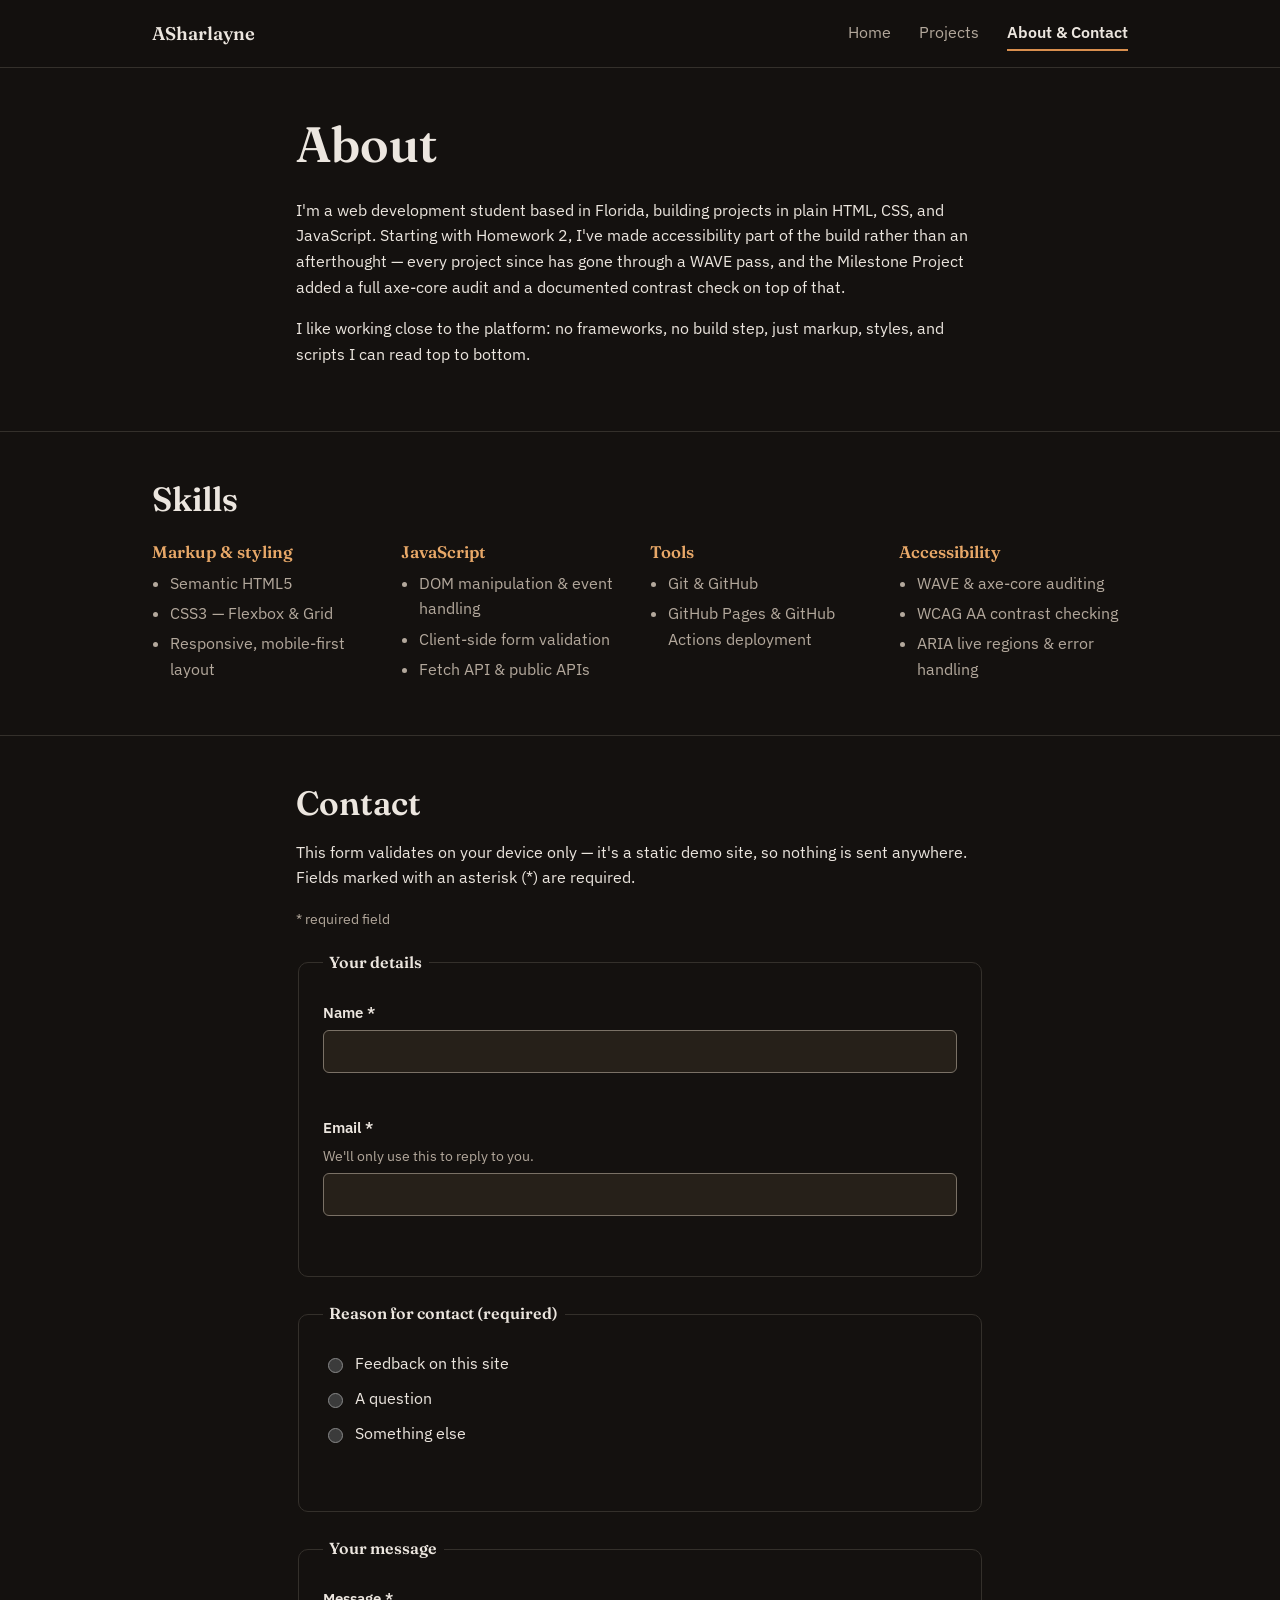
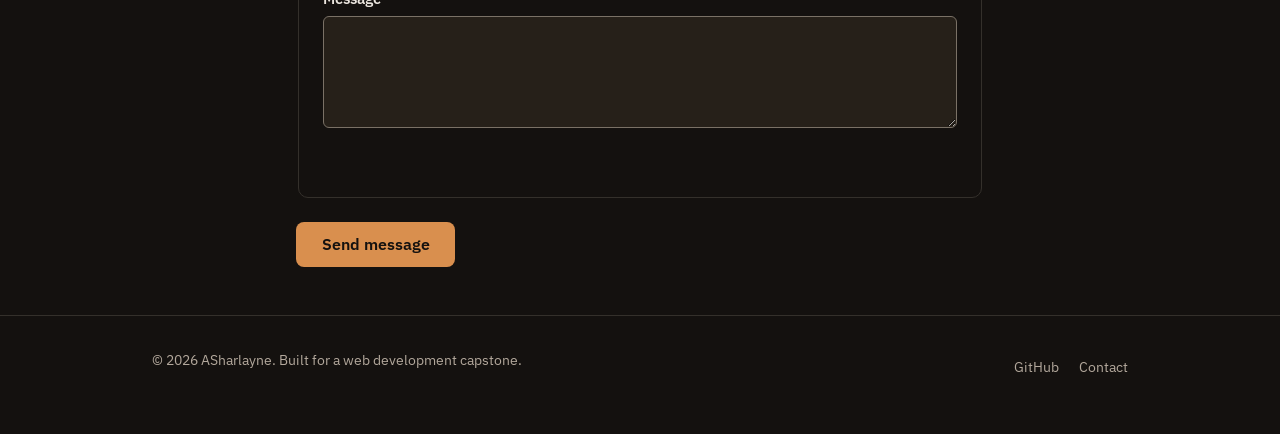
==== about.html @ ca2df66f "Build capstone portfolio site Co-authored-by: Copilot <223556219+Copilot@users.noreply.github.com>" ====
<!DOCTYPE html>
<html lang="en">
<head>
<meta charset="UTF-8">
<meta name="viewport" content="width=device-width, initial-scale=1.0">
<title>About &amp; Contact &mdash; ASharlayne</title>
<meta name="description" content="About ASharlayne, a web development student, and an accessible contact form with live validation.">
<link rel="preconnect" href="https://fonts.googleapis.com">
<link rel="preconnect" href="https://fonts.gstatic.com" crossorigin>
<link href="https://fonts.googleapis.com/css2?family=Fraunces:opsz,wght@9..144,500;9..144,600&family=IBM+Plex+Sans:wght@400;500;600&display=swap" rel="stylesheet">
<link rel="stylesheet" href="styles.css">
</head>
<body>
<a class="skip-link" href="#main">Skip to main content</a>

<header class="site-header">
  <nav class="header-nav" aria-label="Primary">
    <a class="header-brand" href="index.html">ASharlayne</a>
    <button class="nav-toggle" type="button" aria-expanded="false" aria-controls="primary-links">Menu</button>
    <div class="header-links" id="primary-links">
      <a href="index.html">Home</a>
      <a href="projects.html">Projects</a>
      <a href="about.html" aria-current="page">About &amp; Contact</a>
    </div>
  </nav>
</header>

<main id="main">
  <section class="about-section">
    <div class="container prose">
      <h1>About</h1>
      <p>I'm a web development student based in Florida, building projects in plain HTML, CSS, and JavaScript. Starting with Homework 2, I've made accessibility part of the build rather than an afterthought &mdash; every project since has gone through a WAVE pass, and the Milestone Project added a full axe-core audit and a documented contrast check on top of that.</p>
      <p>I like working close to the platform: no frameworks, no build step, just markup, styles, and scripts I can read top to bottom.</p>
    </div>
  </section>

  <section class="about-section">
    <div class="container">
      <h2>Skills</h2>
      <div class="skills-grid">
        <div class="skill-group">
          <h3>Markup &amp; styling</h3>
          <ul>
            <li>Semantic HTML5</li>
            <li>CSS3 &mdash; Flexbox &amp; Grid</li>
            <li>Responsive, mobile-first layout</li>
          </ul>
        </div>
        <div class="skill-group">
          <h3>JavaScript</h3>
          <ul>
            <li>DOM manipulation &amp; event handling</li>
            <li>Client-side form validation</li>
            <li>Fetch API &amp; public APIs</li>
          </ul>
        </div>
        <div class="skill-group">
          <h3>Tools</h3>
          <ul>
            <li>Git &amp; GitHub</li>
            <li>GitHub Pages &amp; GitHub Actions deployment</li>
          </ul>
        </div>
        <div class="skill-group">
          <h3>Accessibility</h3>
          <ul>
            <li>WAVE &amp; axe-core auditing</li>
            <li>WCAG AA contrast checking</li>
            <li>ARIA live regions &amp; error handling</li>
          </ul>
        </div>
      </div>
    </div>
  </section>

  <section class="about-section">
    <div class="container prose">
      <h2 id="contact">Contact</h2>
      <p>This form validates on your device only &mdash; it's a static demo site, so nothing is sent anywhere. Fields marked with an asterisk (*) are required.</p>

      <div class="success-message" id="success-message" role="status" aria-live="polite" tabindex="-1" hidden>
        Thanks &mdash; your message looks good and would be on its way if this form were connected to a server.
      </div>

      <div class="error-summary" id="error-summary" role="alert" tabindex="-1" hidden>
        <h3>Please fix the following before submitting:</h3>
        <ul id="error-list"></ul>
      </div>

      <form id="contact-form" novalidate>
        <p class="required-note">* required field</p>

        <fieldset class="contact-group">
          <legend>Your details</legend>

          <div class="form-field">
            <label for="cf-name">Name *</label>
            <input type="text" id="cf-name" name="name" autocomplete="name" aria-describedby="cf-name-error" required>
            <p class="field-error" id="cf-name-error" aria-live="polite"></p>
          </div>

          <div class="form-field">
            <label for="cf-email">Email *</label>
            <span class="hint" id="cf-email-hint">We'll only use this to reply to you.</span>
            <input type="email" id="cf-email" name="email" autocomplete="email" aria-describedby="cf-email-hint cf-email-error" required>
            <p class="field-error" id="cf-email-error" aria-live="polite"></p>
          </div>
        </fieldset>

        <fieldset class="contact-group" id="cf-reason-group">
          <legend>Reason for contact <span class="hint">(required)</span></legend>

          <div class="radio-option">
            <input type="radio" id="cf-reason-feedback" name="reason" value="feedback" required>
            <label for="cf-reason-feedback">Feedback on this site</label>
          </div>
          <div class="radio-option">
            <input type="radio" id="cf-reason-question" name="reason" value="question" required>
            <label for="cf-reason-question">A question</label>
          </div>
          <div class="radio-option">
            <input type="radio" id="cf-reason-other" name="reason" value="other" required>
            <label for="cf-reason-other">Something else</label>
          </div>
          <p class="field-error" id="cf-reason-error" aria-live="polite"></p>
        </fieldset>

        <fieldset class="contact-group">
          <legend>Your message</legend>
          <div class="form-field">
            <label for="cf-message">Message *</label>
            <textarea id="cf-message" name="message" aria-describedby="cf-message-error" required></textarea>
            <p class="field-error" id="cf-message-error" aria-live="polite"></p>
          </div>
        </fieldset>

        <button type="submit" class="submit-button">Send message</button>
      </form>
    </div>
  </section>
</main>

<footer class="site-footer">
  <div class="footer-inner">
    <p>&copy; 2026 ASharlayne. Built for a web development capstone.</p>
    <div class="footer-links">
      <a href="https://github.com/ASharlayne" target="_blank" rel="noopener noreferrer">GitHub</a>
      <a href="about.html#contact">Contact</a>
    </div>
  </div>
</footer>

<script src="main.js"></script>
</body>
</html>
---- styles.css ----
/* =========================================================
   Design tokens
   Palette contrast-checked (relative luminance) against
   WCAG AA: body text ~15:1, muted text ~7.4-8:1,
   accent on bg ~7.1:1, borders ~3.6-3.9:1.
   ========================================================= */
:root {
  --bg: #14110f;
  --surface: #1e1a17;
  --surface-raised: #262019;
  --border: #34302b;
  --border-control: #7a7166;
  --text: #ece6df;
  --muted: #b3a89c;
  --accent: #d98f4e;
  --accent-strong: #e8a868;
  --success: #7fae5b;
  --success-text: #c9e2ac;
  --error: #e2665a;
  --error-text: #ffcac1;

  --font-display: "Fraunces", "Iowan Old Style", Georgia, serif;
  --font-body: "IBM Plex Sans", "Segoe UI", system-ui, -apple-system, sans-serif;

  --max-content: 46rem;
  --max-wide: 64rem;
  --radius: 10px;
}

*, *::before, *::after { box-sizing: border-box; }

.sr-only {
  position: absolute;
  width: 1px;
  height: 1px;
  padding: 0;
  margin: -1px;
  overflow: hidden;
  clip: rect(0, 0, 0, 0);
  white-space: nowrap;
  border: 0;
}

html { color-scheme: dark; scroll-behavior: smooth; }

@media (prefers-reduced-motion: reduce) {
  html { scroll-behavior: auto; }
  *, *::before, *::after { animation-duration: 0.001ms !important; transition-duration: 0.001ms !important; }
}

body {
  margin: 0;
  background: var(--bg);
  color: var(--text);
  font-family: var(--font-body);
  font-size: 1rem;
  line-height: 1.6;
}

h1, h2, h3 { font-family: var(--font-display); font-weight: 600; line-height: 1.15; margin: 0 0 0.5em; }
h1 { font-size: clamp(2rem, 1.5rem + 2vw, 3.2rem); }
h2 { font-size: clamp(1.5rem, 1.3rem + 1vw, 2.1rem); }
h3 { font-size: 1.25rem; }
p { margin: 0 0 1em; }

a { color: var(--accent); text-decoration-thickness: 1.5px; text-underline-offset: 0.15em; }
a:hover { color: var(--accent-strong); }

/* Visible keyboard focus everywhere */
a:focus-visible,
button:focus-visible,
input:focus-visible,
textarea:focus-visible {
  outline: 3px solid var(--accent-strong);
  outline-offset: 2px;
  border-radius: 4px;
}

.skip-link {
  position: absolute;
  left: -999px;
  top: 0;
  background: var(--accent);
  color: var(--bg);
  padding: 0.75em 1.25em;
  z-index: 100;
  border-radius: 0 0 8px 0;
  font-weight: 600;
}
.skip-link:focus {
  left: 0;
}

.container {
  max-width: var(--max-wide);
  margin: 0 auto;
  padding: 0 1.5rem;
}
.prose { max-width: var(--max-content); }

/* =========================================================
   Header / nav
   ========================================================= */
.site-header {
  border-bottom: 1px solid var(--border);
  position: sticky;
  top: 0;
  background: rgba(20, 17, 15, 0.92);
  backdrop-filter: blur(6px);
  z-index: 10;
}

.header-nav {
  max-width: var(--max-wide);
  margin: 0 auto;
  padding: 1rem 1.5rem;
  display: flex;
  align-items: center;
  justify-content: space-between;
}

.header-brand {
  font-family: var(--font-display);
  font-weight: 600;
  font-size: 1.15rem;
  color: var(--text);
  text-decoration: none;
}
.header-brand:hover { color: var(--accent-strong); }

.nav-toggle {
  display: none;
  background: none;
  border: 1px solid var(--border-control);
  border-radius: 8px;
  color: var(--text);
  font-family: var(--font-body);
  font-size: 0.95rem;
  padding: 0.45em 0.9em;
  cursor: pointer;
}

.header-links {
  display: flex;
  gap: 1.75rem;
}

.header-links a {
  color: var(--muted);
  text-decoration: none;
  font-size: 0.98rem;
  padding: 0.25em 0;
  border-bottom: 2px solid transparent;
}
.header-links a:hover { color: var(--text); }
.header-links a[aria-current="page"] {
  color: var(--text);
  border-bottom-color: var(--accent);
  font-weight: 600;
}

@media (max-width: 720px) {
  .nav-toggle { display: inline-block; }
  .header-links {
    display: none;
    flex-direction: column;
    gap: 0;
    position: absolute;
    top: 100%;
    left: 0;
    right: 0;
    background: var(--surface);
    border-bottom: 1px solid var(--border);
    padding: 0.5rem 1.5rem 1rem;
  }
  .header-links.is-open { display: flex; }
  .header-links a { padding: 0.6em 0; border-bottom: 1px solid var(--border); }
  .header-links a[aria-current="page"] { border-bottom-color: var(--border); }
}

/* =========================================================
   Hero
   ========================================================= */
.hero {
  padding: 4rem 0 3rem;
  display: grid;
  grid-template-columns: minmax(0, 1.3fr) minmax(0, 0.9fr);
  gap: 3rem;
  align-items: center;
}

.hero h1 { margin-bottom: 0.6em; }
.hero .lede { font-size: 1.15rem; color: var(--muted); max-width: 34rem; }

.cta-row { display: flex; gap: 1rem; margin-top: 1.75rem; flex-wrap: wrap; }

.button {
  display: inline-block;
  background: var(--accent);
  color: var(--bg);
  font-weight: 600;
  padding: 0.75em 1.4em;
  border-radius: 8px;
  text-decoration: none;
}
.button:hover { background: var(--accent-strong); color: var(--bg); }

.button-secondary {
  display: inline-block;
  background: transparent;
  color: var(--text);
  border: 1px solid var(--border-control);
  padding: 0.7em 1.35em;
  border-radius: 8px;
  text-decoration: none;
}
.button-secondary:hover { border-color: var(--accent-strong); color: var(--accent-strong); }

.stat-panel {
  border: 1px solid var(--border);
  border-radius: var(--radius);
  background: var(--surface);
  padding: 1.75rem;
  display: flex;
  flex-direction: column;
  gap: 1.4rem;
}
.stat-panel .stat + .stat { border-top: 1px solid var(--border); padding-top: 1.4rem; }
.stat .stat-number { font-family: var(--font-display); font-size: 1.9rem; color: var(--accent-strong); display: block; line-height: 1; }
.stat .stat-label { color: var(--muted); font-size: 0.92rem; }

@media (max-width: 860px) {
  .hero { grid-template-columns: 1fr; padding-top: 2.5rem; }
}

/* =========================================================
   Featured project cards (home)
   ========================================================= */
.featured-projects { padding: 1rem 0 4rem; }
.featured-projects > .container > h2 { margin-bottom: 1.5rem; }

.featured-grid {
  display: grid;
  grid-template-columns: repeat(auto-fit, minmax(15rem, 1fr));
  gap: 1.5rem;
}

.project-card {
  border: 1px solid var(--border);
  border-left: 3px solid var(--accent);
  border-radius: var(--radius);
  background: var(--surface);
  padding: 1.5rem;
}
.project-card h3 { margin-bottom: 0.4em; }
.project-card p { color: var(--muted); font-size: 0.97rem; }

.tech-tags { display: flex; flex-wrap: wrap; gap: 0.5rem; margin: 0.75rem 0 1rem; }
.tag {
  font-size: 0.8rem;
  background: rgba(217, 143, 78, 0.16);
  color: var(--text);
  border: 1px solid rgba(217, 143, 78, 0.4);
  padding: 0.2em 0.65em;
  border-radius: 999px;
}

.view-link { color: var(--accent); font-weight: 600; text-decoration: none; font-size: 0.95rem; }
.view-link:hover { color: var(--accent-strong); }

/* =========================================================
   Projects timeline (projects.html)
   ========================================================= */
.timeline-intro { padding: 3rem 0 1rem; }

.timeline { list-style: none; margin: 0; padding: 0 0 4rem; position: relative; }
.timeline::before {
  content: "";
  position: absolute;
  left: 1.15rem;
  top: 0.5rem;
  bottom: 0.5rem;
  width: 2px;
  background: var(--border);
}

.timeline-item { position: relative; padding: 0 0 2.5rem 3.25rem; }
.timeline-item:last-child { padding-bottom: 0; }

.timeline-marker {
  position: absolute;
  left: 0.3rem;
  top: 0.15rem;
  width: 1.7rem;
  height: 1.7rem;
  border-radius: 50%;
  background: var(--surface);
  border: 2px solid var(--accent);
  color: var(--accent-strong);
  font-family: var(--font-display);
  font-weight: 600;
  font-size: 0.85rem;
  display: flex;
  align-items: center;
  justify-content: center;
}

.timeline-card {
  border: 1px solid var(--border);
  border-radius: var(--radius);
  background: var(--surface);
  padding: 1.5rem 1.75rem;
}

.timeline-skill {
  display: inline-block;
  color: var(--accent-strong);
  font-size: 0.85rem;
  font-weight: 600;
  letter-spacing: 0.01em;
  margin-bottom: 0.5rem;
}

.timeline-card p { color: var(--muted); }

.timeline-links { display: flex; gap: 1.25rem; flex-wrap: wrap; margin-top: 1rem; }

.timeline-closing {
  border: 1px dashed var(--border-control);
  border-radius: var(--radius);
  padding: 1.5rem 1.75rem;
  color: var(--muted);
  margin-top: 0.5rem;
}

/* =========================================================
   About page
   ========================================================= */
.about-section { padding: 3rem 0; }
.about-section + .about-section { border-top: 1px solid var(--border); }

.skills-grid {
  display: grid;
  grid-template-columns: repeat(auto-fit, minmax(13rem, 1fr));
  gap: 1.25rem;
  margin-top: 1.5rem;
}
.skill-group h3 { font-size: 1.05rem; color: var(--accent-strong); margin-bottom: 0.5em; }
.skill-group ul { margin: 0; padding-left: 1.1rem; color: var(--muted); }
.skill-group li { margin-bottom: 0.3em; }

/* =========================================================
   Contact form
   ========================================================= */
.contact-group {
  border: 1px solid var(--border);
  border-radius: var(--radius);
  padding: 1.5rem;
  margin-bottom: 1.5rem;
}
.contact-group legend {
  font-family: var(--font-display);
  font-weight: 600;
  padding: 0 0.4em;
  color: var(--text);
}

.form-field { margin-bottom: 1.25rem; }
.form-field:last-child { margin-bottom: 0; }

.form-field label { display: block; margin-bottom: 0.4em; font-weight: 600; font-size: 0.95rem; }
.form-field .hint { display: block; color: var(--muted); font-size: 0.85rem; margin-bottom: 0.4em; }

.form-field input[type="text"],
.form-field input[type="email"],
.form-field textarea {
  width: 100%;
  background: var(--surface-raised);
  border: 1px solid var(--border-control);
  color: var(--text);
  border-radius: 6px;
  padding: 0.65em 0.8em;
  font-family: var(--font-body);
  font-size: 1rem;
}
.form-field textarea { resize: vertical; min-height: 7rem; }

.form-field input[aria-invalid="true"],
.form-field textarea[aria-invalid="true"] {
  border-color: var(--error);
}

.radio-option { display: flex; align-items: center; gap: 0.6em; margin-bottom: 0.6em; }
.radio-option:last-child { margin-bottom: 0; }
.radio-option input { accent-color: var(--accent); width: 1.1em; height: 1.1em; }

.field-error {
  color: var(--error-text);
  font-size: 0.88rem;
  margin-top: 0.4em;
  min-height: 1.2em;
}

.required-note { color: var(--muted); font-size: 0.9rem; margin-bottom: 1.25rem; }

.error-summary {
  background: rgba(226, 102, 90, 0.12);
  border: 1px solid var(--error);
  border-radius: var(--radius);
  padding: 1.1rem 1.4rem;
  margin-bottom: 1.5rem;
}
.error-summary h3 { color: var(--error-text); font-size: 1.05rem; margin-bottom: 0.5em; }
.error-summary ul { margin: 0; padding-left: 1.2rem; }
.error-summary a { color: var(--error-text); }
.error-summary[hidden] { display: none; }

.success-message {
  background: rgba(127, 174, 91, 0.14);
  border: 1px solid var(--success);
  color: var(--success-text);
  border-radius: var(--radius);
  padding: 1rem 1.4rem;
  margin-bottom: 1.5rem;
}
.success-message[hidden] { display: none; }

.submit-button {
  background: var(--accent);
  color: var(--bg);
  font-weight: 600;
  border: none;
  border-radius: 8px;
  padding: 0.8em 1.6em;
  font-size: 1rem;
  cursor: pointer;
  font-family: var(--font-body);
}
.submit-button:hover { background: var(--accent-strong); }

/* =========================================================
   Footer
   ========================================================= */
.site-footer {
  border-top: 1px solid var(--border);
  padding: 2rem 0 3rem;
  color: var(--muted);
  font-size: 0.9rem;
}
.footer-inner {
  max-width: var(--max-wide);
  margin: 0 auto;
  padding: 0 1.5rem;
  display: flex;
  flex-wrap: wrap;
  gap: 1rem;
  justify-content: space-between;
  align-items: center;
}
.footer-links { display: flex; gap: 1.25rem; }
.footer-links a { color: var(--muted); text-decoration: none; }
.footer-links a:hover { color: var(--accent-strong); }
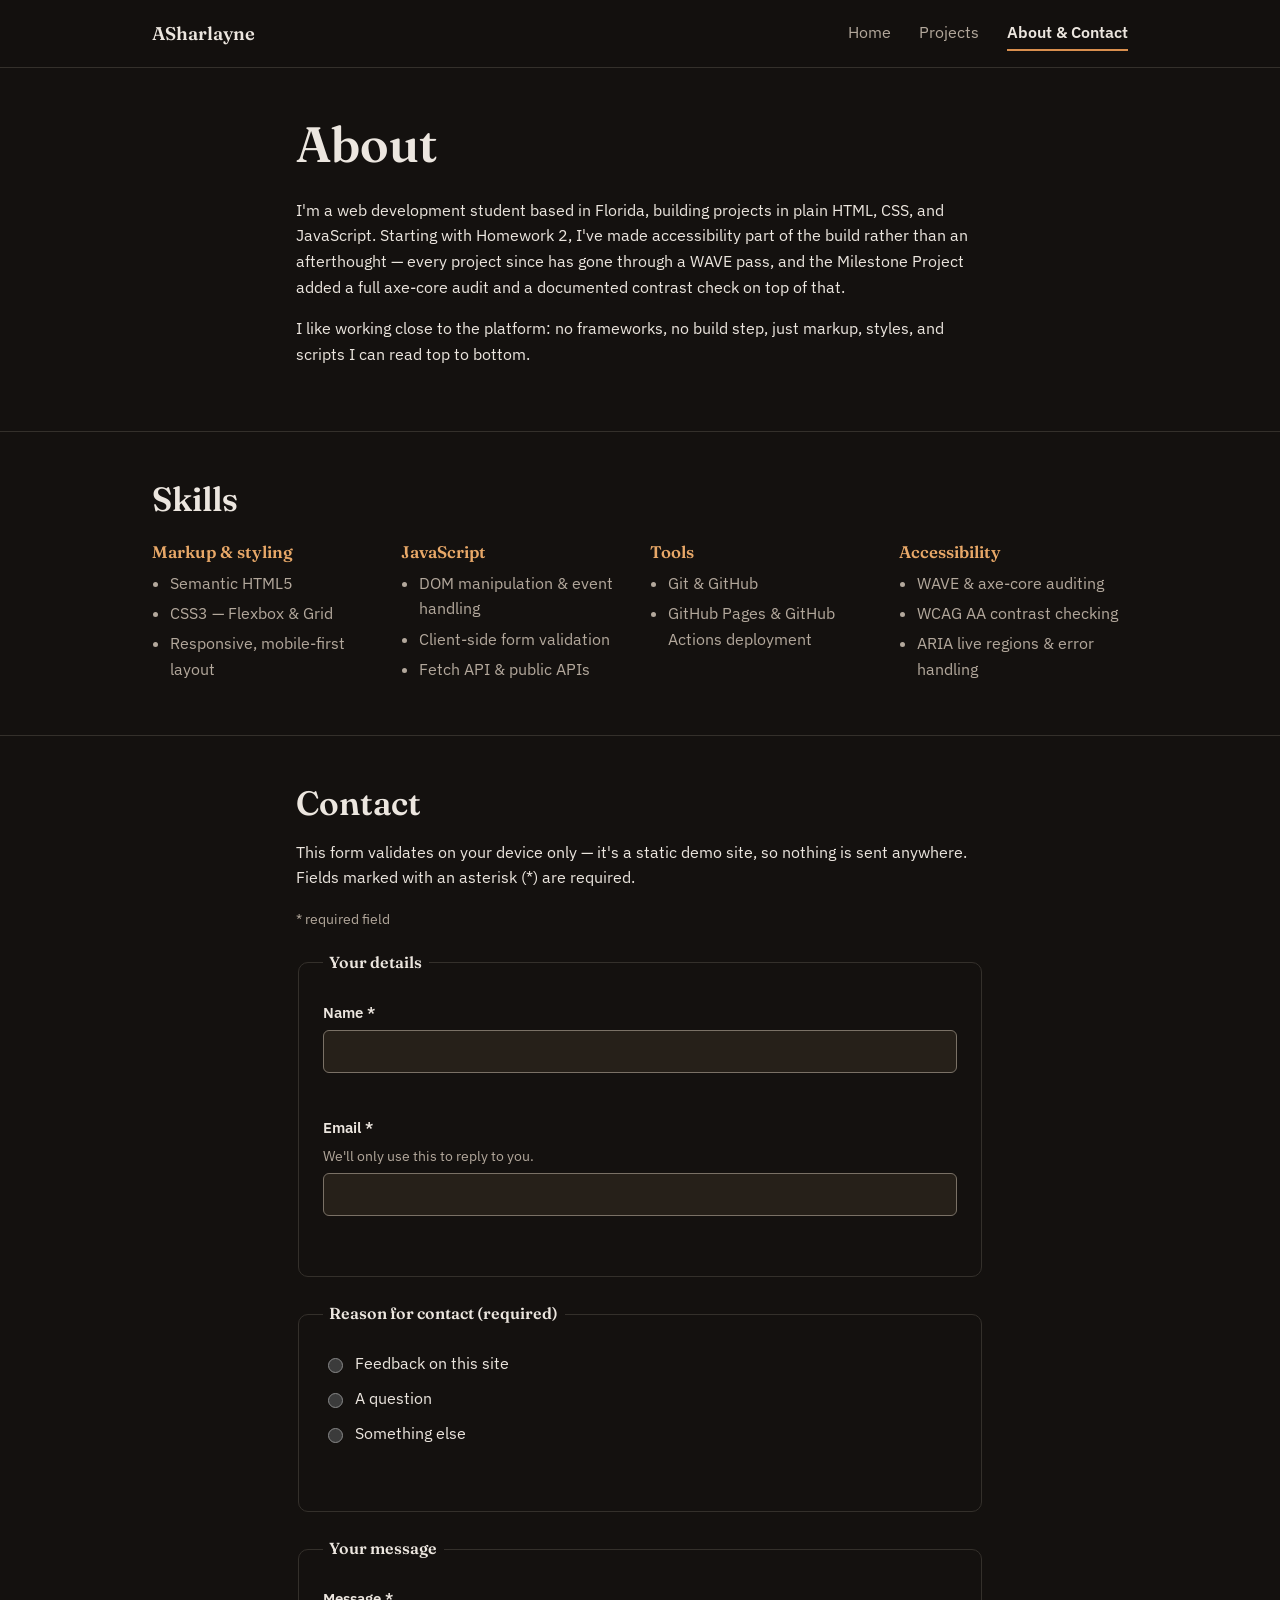
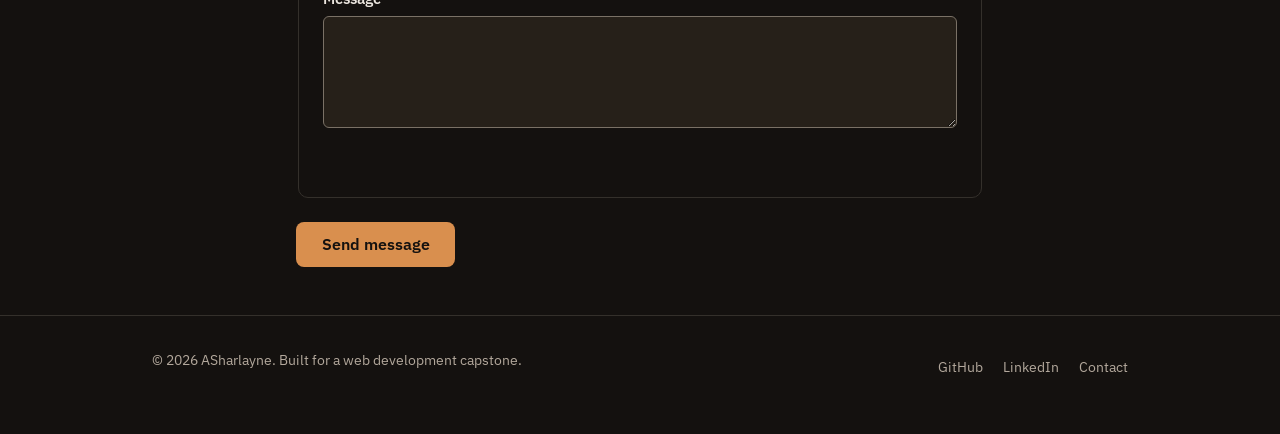
==== commit 585bb0e5: "Add LinkedIn profile links Co-authored-by: Copilot <223556219+Copilot@users.noreply.github.com>" ====
--- a/about.html
+++ b/about.html
@@ -145,6 +145,7 @@
     <p>&copy; 2026 ASharlayne. Built for a web development capstone.</p>
     <div class="footer-links">
       <a href="https://github.com/ASharlayne" target="_blank" rel="noopener noreferrer">GitHub</a>
+      <a href="https://www.linkedin.com/in/a-sharlayne-6aa98925b" target="_blank" rel="noopener noreferrer">LinkedIn</a>
       <a href="about.html#contact">Contact</a>
     </div>
   </div>
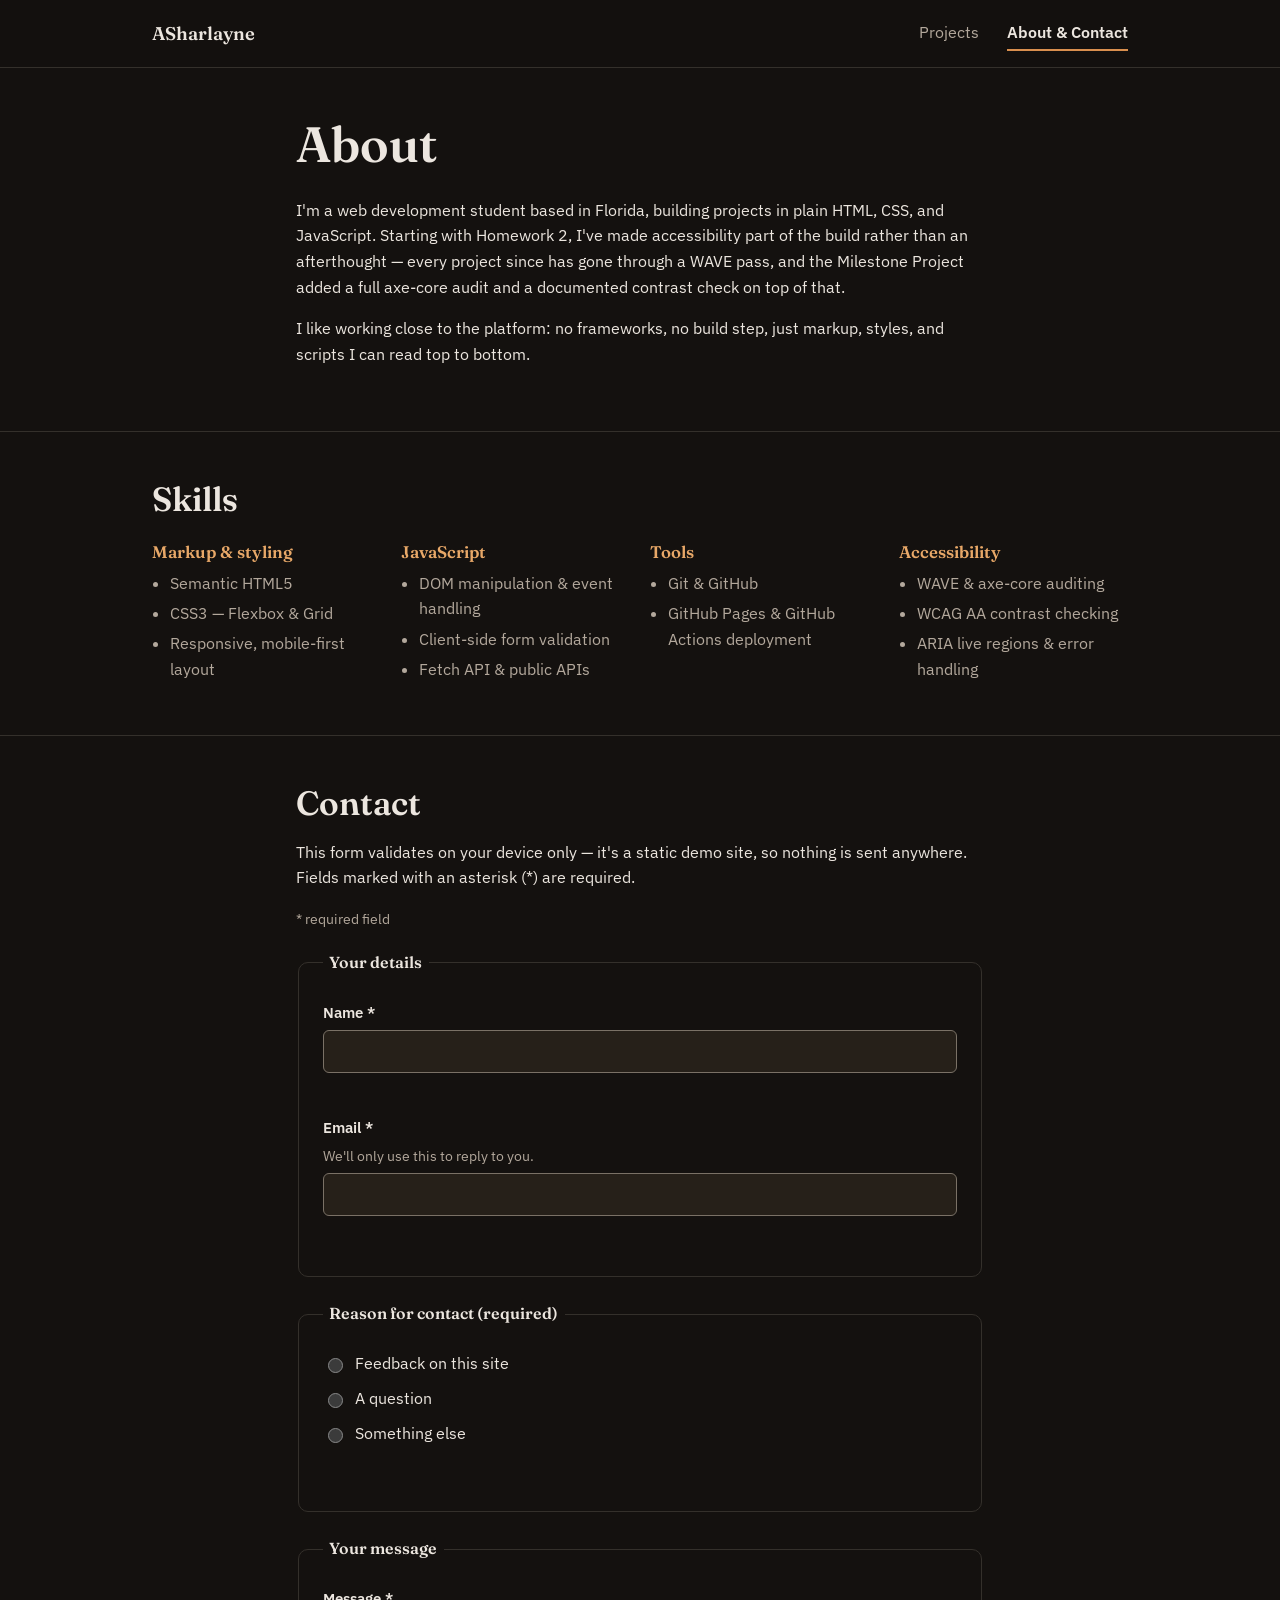
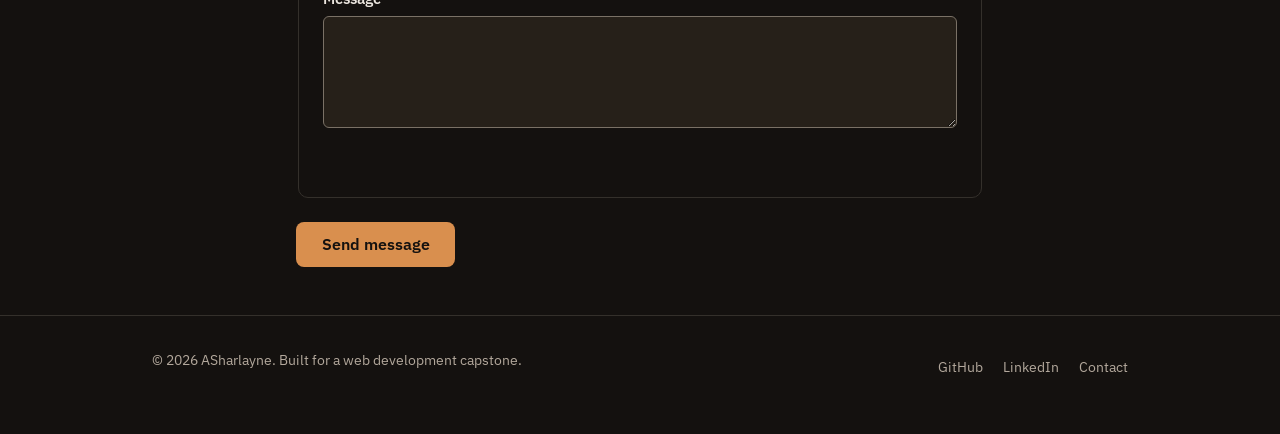
==== commit d968594a: "Remove redundant home navigation links Co-authored-by: Copilot <223556219+Copilot@users.noreply.gith" ====
--- a/about.html
+++ b/about.html
@@ -18,7 +18,6 @@
     <a class="header-brand" href="index.html">ASharlayne</a>
     <button class="nav-toggle" type="button" aria-expanded="false" aria-controls="primary-links">Menu</button>
     <div class="header-links" id="primary-links">
-      <a href="index.html">Home</a>
       <a href="projects.html">Projects</a>
       <a href="about.html" aria-current="page">About &amp; Contact</a>
     </div>
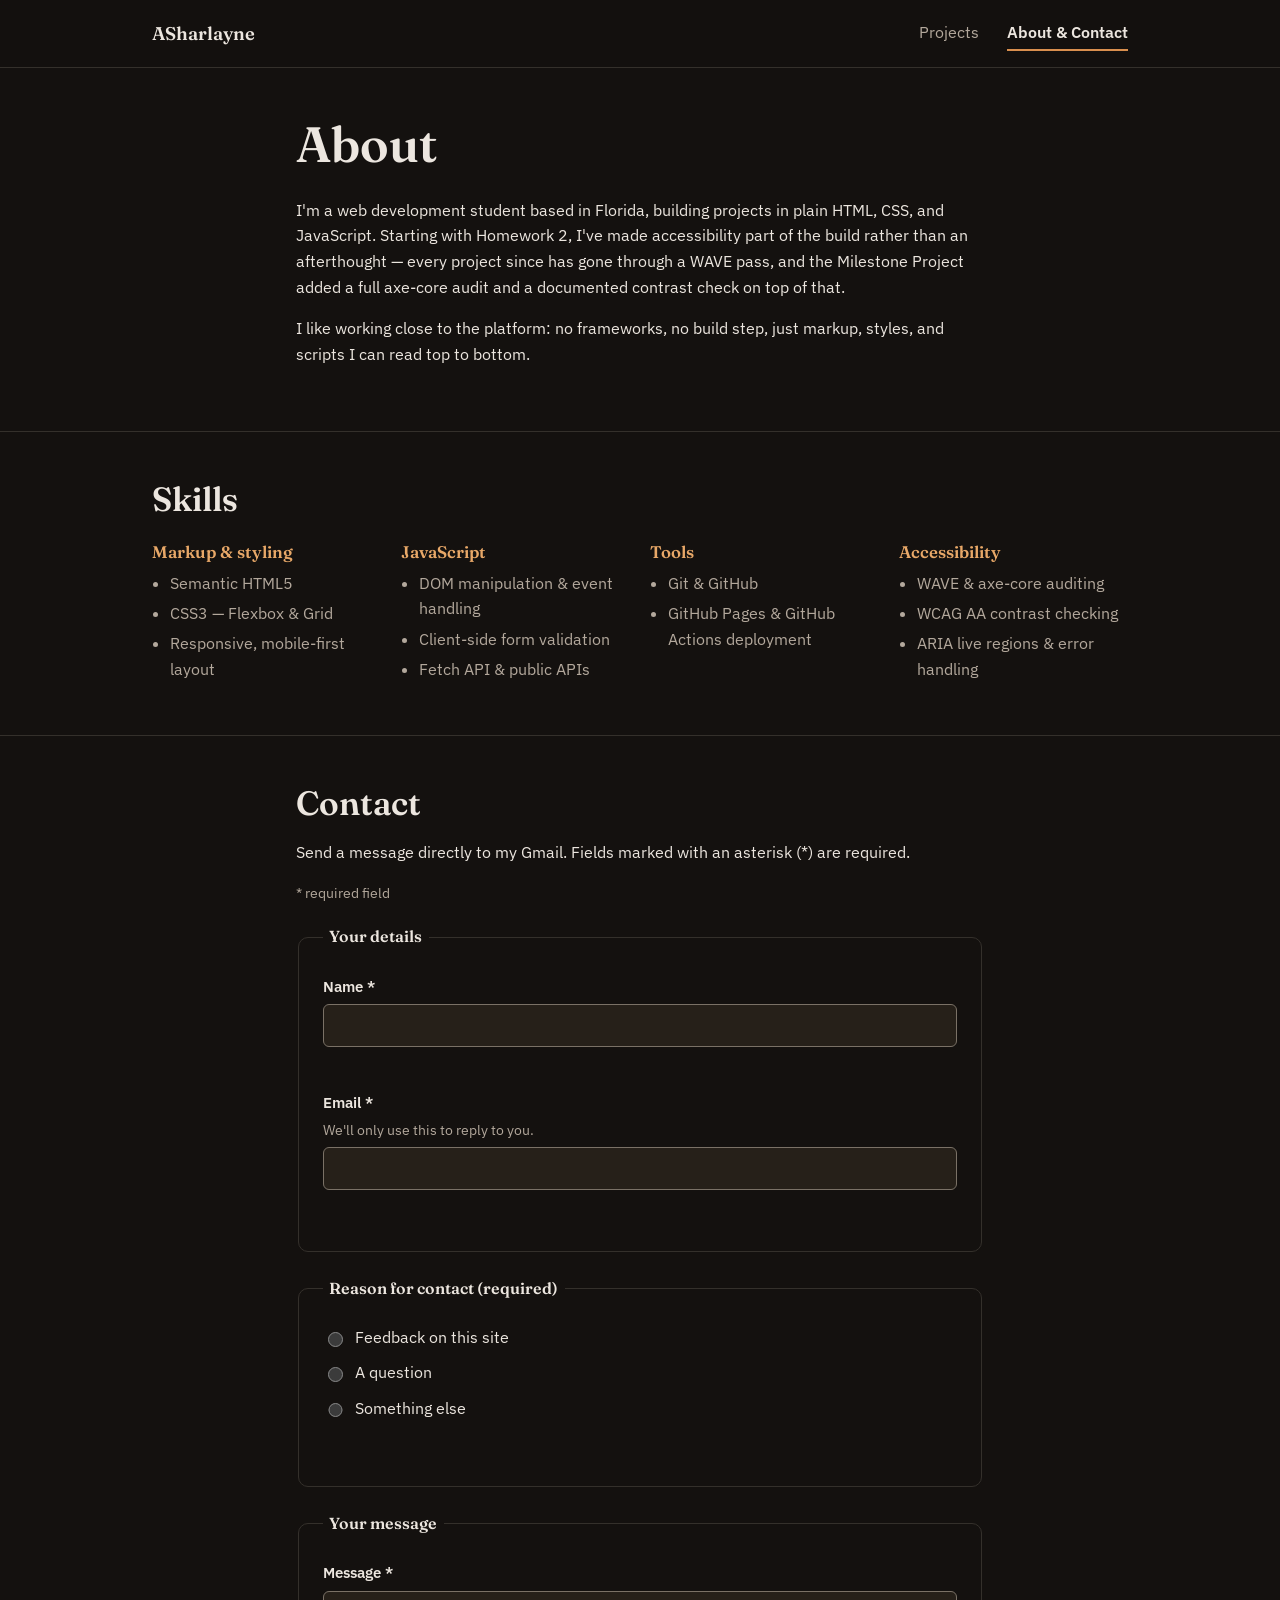
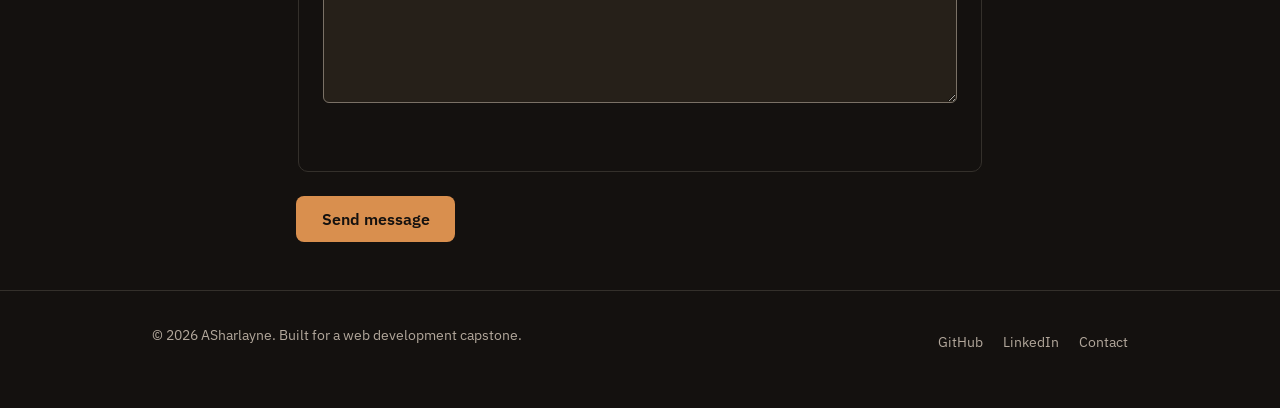
==== commit 20b890f2: "Connect contact form to Gmail relay Co-authored-by: Copilot <223556219+Copilot@users.noreply.github." ====
--- a/about.html
+++ b/about.html
@@ -75,10 +75,10 @@
   <section class="about-section">
     <div class="container prose">
       <h2 id="contact">Contact</h2>
-      <p>This form validates on your device only &mdash; it's a static demo site, so nothing is sent anywhere. Fields marked with an asterisk (*) are required.</p>
+      <p>Send a message directly to my Gmail. Fields marked with an asterisk (*) are required.</p>
 
       <div class="success-message" id="success-message" role="status" aria-live="polite" tabindex="-1" hidden>
-        Thanks &mdash; your message looks good and would be on its way if this form were connected to a server.
+        Thanks &mdash; your message was sent successfully.
       </div>
 
       <div class="error-summary" id="error-summary" role="alert" tabindex="-1" hidden>
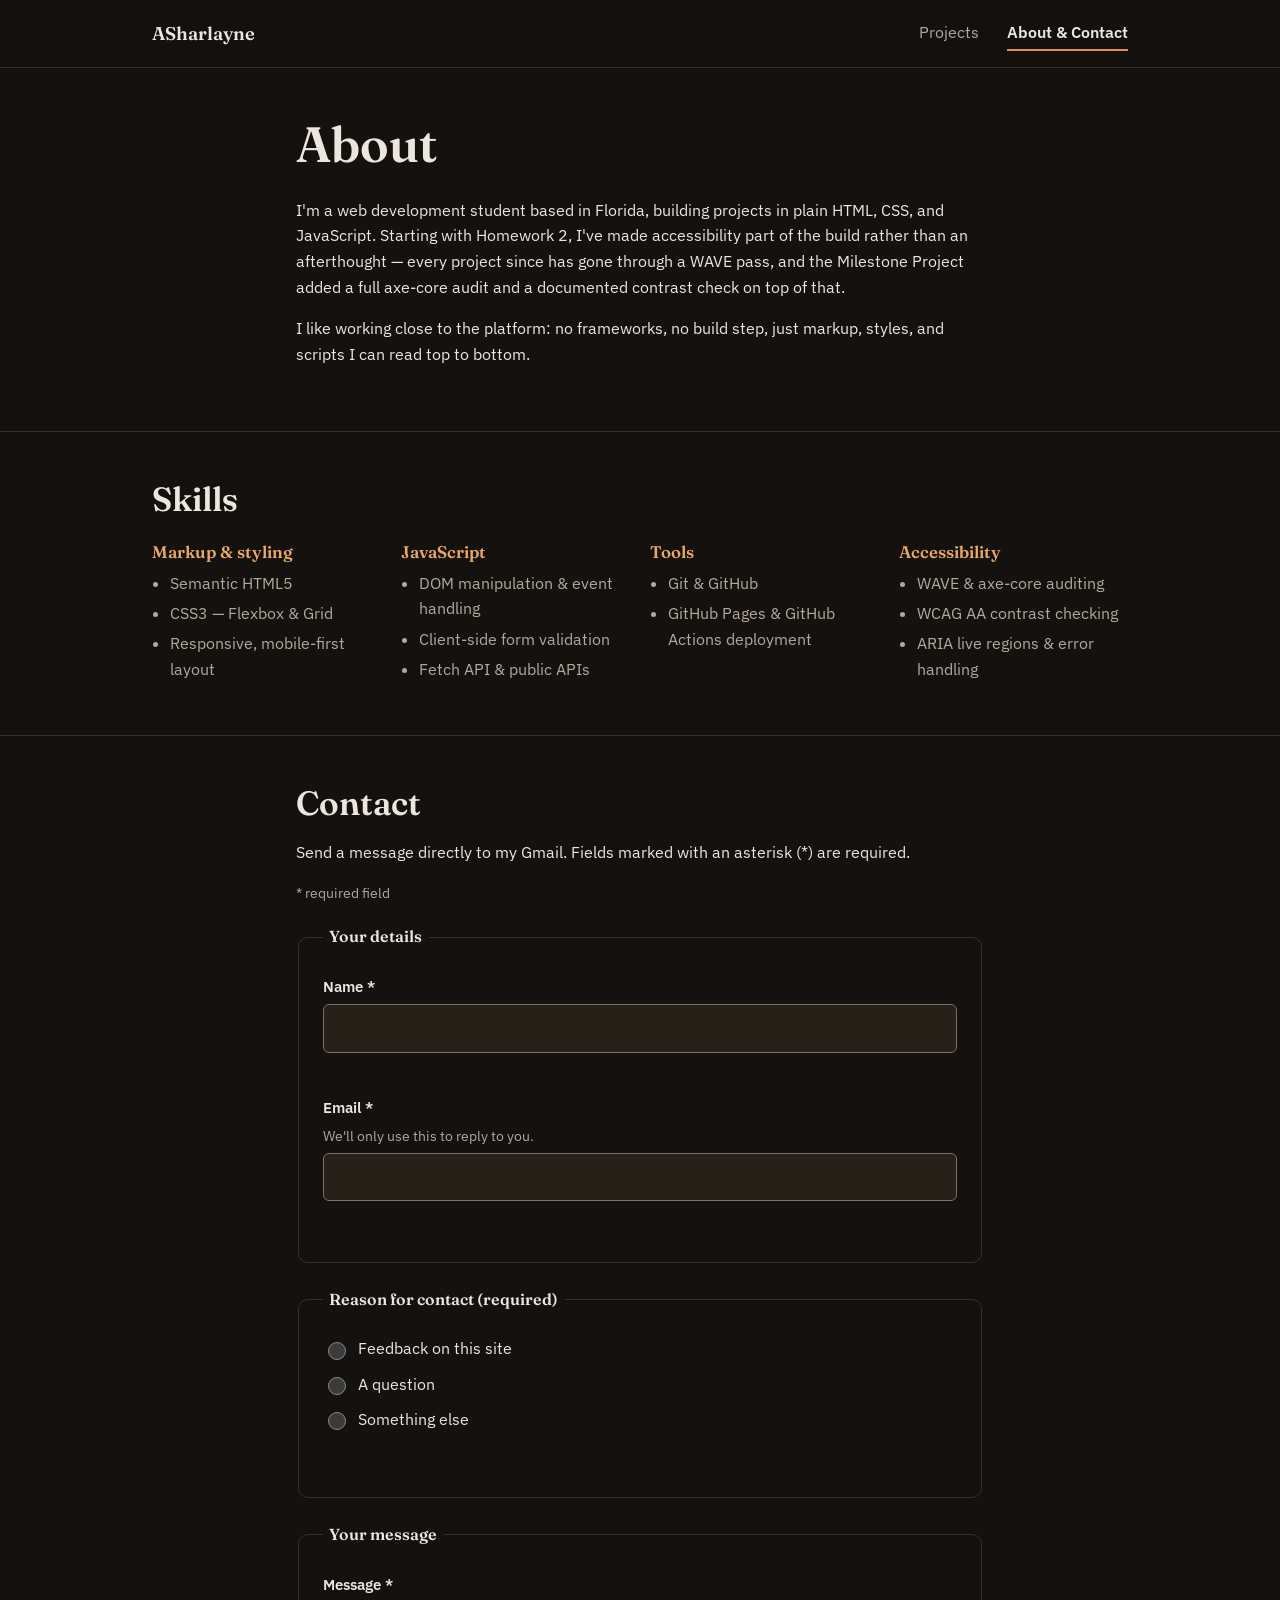
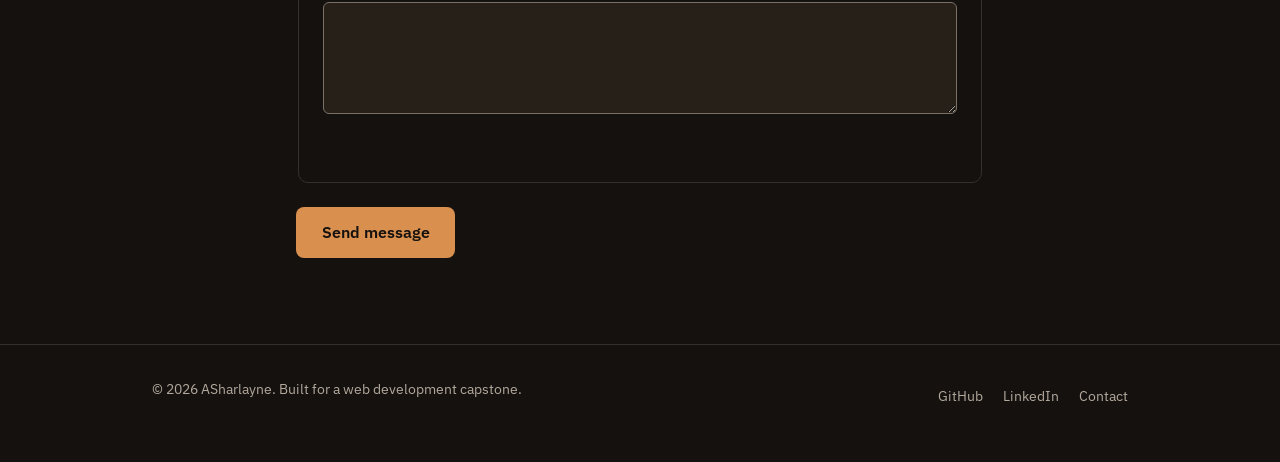
==== commit cdea8711: "v.s run" ====
--- a/about.html
+++ b/about.html
@@ -8,7 +8,7 @@
 <link rel="preconnect" href="https://fonts.googleapis.com">
 <link rel="preconnect" href="https://fonts.gstatic.com" crossorigin>
 <link href="https://fonts.googleapis.com/css2?family=Fraunces:opsz,wght@9..144,500;9..144,600&family=IBM+Plex+Sans:wght@400;500;600&display=swap" rel="stylesheet">
-<link rel="stylesheet" href="styles.css">
+<link rel="stylesheet" href="css/styles.css">
 </head>
 <body>
 <a class="skip-link" href="#main">Skip to main content</a>
@@ -106,7 +106,7 @@
           </div>
         </fieldset>
 
-        <fieldset class="contact-group" id="cf-reason-group">
+        <fieldset class="contact-group" id="cf-reason-group" aria-describedby="cf-reason-error">
           <legend>Reason for contact <span class="hint">(required)</span></legend>
 
           <div class="radio-option">
@@ -134,6 +134,7 @@
         </fieldset>
 
         <button type="submit" class="submit-button">Send message</button>
+        <p class="form-status" id="form-status" role="status" aria-live="polite"></p>
       </form>
     </div>
   </section>
@@ -150,6 +151,6 @@
   </div>
 </footer>
 
-<script src="main.js"></script>
+<script src="js/main.js"></script>
 </body>
 </html>
--- a/css/styles.css
+++ b/css/styles.css
@@ -0,0 +1,484 @@
+/* =========================================================
+   Design tokens
+   Palette contrast-checked (relative luminance) against
+   WCAG AA: body text ~15:1, muted text ~7.4-8:1,
+   accent on bg ~7.1:1, borders ~3.6-3.9:1.
+   ========================================================= */
+:root {
+  --bg: #14110f;
+  --surface: #1e1a17;
+  --surface-raised: #262019;
+  --border: #34302b;
+  --border-control: #7a7166;
+  --text: #ece6df;
+  --muted: #b3a89c;
+  --accent: #d98f4e;
+  --accent-strong: #e8a868;
+  --success: #7fae5b;
+  --success-text: #c9e2ac;
+  --error: #e2665a;
+  --error-text: #ffcac1;
+
+  --font-display: "Fraunces", "Iowan Old Style", Georgia, serif;
+  --font-body: "IBM Plex Sans", "Segoe UI", system-ui, -apple-system, sans-serif;
+
+  --max-content: 46rem;
+  --max-wide: 64rem;
+  --radius: 10px;
+}
+
+*, *::before, *::after { box-sizing: border-box; }
+
+.sr-only {
+  position: absolute;
+  width: 1px;
+  height: 1px;
+  padding: 0;
+  margin: -1px;
+  overflow: hidden;
+  clip: rect(0, 0, 0, 0);
+  white-space: nowrap;
+  border: 0;
+}
+
+html { color-scheme: dark; scroll-behavior: smooth; }
+
+@media (prefers-reduced-motion: reduce) {
+  html { scroll-behavior: auto; }
+  *, *::before, *::after { animation-duration: 0.001ms !important; transition-duration: 0.001ms !important; }
+}
+
+body {
+  margin: 0;
+  background: var(--bg);
+  color: var(--text);
+  font-family: var(--font-body);
+  font-size: 1rem;
+  line-height: 1.6;
+  overflow-x: hidden;
+}
+
+h1, h2, h3 { font-family: var(--font-display); font-weight: 600; line-height: 1.15; margin: 0 0 0.5em; }
+h1 { font-size: clamp(2rem, 1.5rem + 2vw, 3.2rem); }
+h2 { font-size: clamp(1.5rem, 1.3rem + 1vw, 2.1rem); }
+h3 { font-size: 1.25rem; }
+p { margin: 0 0 1em; }
+
+a { color: var(--accent); text-decoration-thickness: 1.5px; text-underline-offset: 0.15em; }
+a:hover { color: var(--accent-strong); }
+
+/* Visible keyboard focus everywhere */
+a:focus-visible,
+button:focus-visible,
+input:focus-visible,
+textarea:focus-visible {
+  outline: 3px solid var(--accent-strong);
+  outline-offset: 2px;
+  border-radius: 4px;
+}
+
+button, input, textarea { font: inherit; }
+
+.skip-link {
+  position: absolute;
+  left: -999px;
+  top: 0;
+  background: var(--accent);
+  color: var(--bg);
+  padding: 0.75em 1.25em;
+  z-index: 100;
+  border-radius: 0 0 8px 0;
+  font-weight: 600;
+}
+.skip-link:focus {
+  left: 0;
+}
+
+.container {
+  max-width: var(--max-wide);
+  margin: 0 auto;
+  padding: 0 1.5rem;
+}
+.prose { max-width: var(--max-content); }
+
+/* =========================================================
+   Header / nav
+   ========================================================= */
+.site-header {
+  border-bottom: 1px solid var(--border);
+  position: sticky;
+  top: 0;
+  background: rgba(20, 17, 15, 0.92);
+  backdrop-filter: blur(6px);
+  z-index: 10;
+}
+
+.header-nav {
+  max-width: var(--max-wide);
+  margin: 0 auto;
+  padding: 1rem 1.5rem;
+  display: flex;
+  align-items: center;
+  justify-content: space-between;
+}
+
+.header-brand {
+  font-family: var(--font-display);
+  font-weight: 600;
+  font-size: 1.15rem;
+  color: var(--text);
+  text-decoration: none;
+}
+.header-brand:hover { color: var(--accent-strong); }
+
+.nav-toggle {
+  display: none;
+  background: none;
+  border: 1px solid var(--border-control);
+  border-radius: 8px;
+  color: var(--text);
+  font-family: var(--font-body);
+  font-size: 0.95rem;
+  padding: 0.45em 0.9em;
+  cursor: pointer;
+}
+
+.header-links {
+  display: flex;
+  gap: 1.75rem;
+}
+
+.header-links a {
+  color: var(--muted);
+  text-decoration: none;
+  font-size: 0.98rem;
+  padding: 0.25em 0;
+  border-bottom: 2px solid transparent;
+}
+.header-links a:hover { color: var(--text); }
+.header-links a[aria-current="page"] {
+  color: var(--text);
+  border-bottom-color: var(--accent);
+  font-weight: 600;
+}
+
+@media (max-width: 720px) {
+  .nav-toggle { display: inline-block; }
+  .header-links {
+    display: none;
+    flex-direction: column;
+    gap: 0;
+    position: absolute;
+    top: 100%;
+    left: 0;
+    right: 0;
+    background: var(--surface);
+    border-bottom: 1px solid var(--border);
+    padding: 0.5rem 1.5rem 1rem;
+  }
+  .header-links.is-open { display: flex; }
+  .header-links a { padding: 0.6em 0; border-bottom: 1px solid var(--border); }
+  .header-links a[aria-current="page"] { border-bottom-color: var(--border); }
+}
+
+/* =========================================================
+   Hero
+   ========================================================= */
+.hero {
+  padding: 4rem 0 3rem;
+  display: grid;
+  grid-template-columns: minmax(0, 1.3fr) minmax(0, 0.9fr);
+  gap: 3rem;
+  align-items: center;
+}
+
+.hero h1 { margin-bottom: 0.6em; }
+.hero .lede { font-size: 1.15rem; color: var(--muted); max-width: 34rem; }
+
+.cta-row { display: flex; gap: 1rem; margin-top: 1.75rem; flex-wrap: wrap; }
+
+.button {
+  display: inline-block;
+  background: var(--accent);
+  color: var(--bg);
+  font-weight: 600;
+  padding: 0.75em 1.4em;
+  border-radius: 8px;
+  text-decoration: none;
+}
+.button:hover { background: var(--accent-strong); color: var(--bg); }
+
+.button-secondary {
+  display: inline-block;
+  background: transparent;
+  color: var(--text);
+  border: 1px solid var(--border-control);
+  padding: 0.7em 1.35em;
+  border-radius: 8px;
+  text-decoration: none;
+}
+.button-secondary:hover { border-color: var(--accent-strong); color: var(--accent-strong); }
+
+.stat-panel {
+  border: 1px solid var(--border);
+  border-radius: var(--radius);
+  background: var(--surface);
+  padding: 1.75rem;
+  display: flex;
+  flex-direction: column;
+  gap: 1.4rem;
+}
+.stat-panel .stat + .stat { border-top: 1px solid var(--border); padding-top: 1.4rem; }
+.stat .stat-number { font-family: var(--font-display); font-size: 1.9rem; color: var(--accent-strong); display: block; line-height: 1; }
+.stat .stat-label { color: var(--muted); font-size: 0.92rem; }
+
+@media (max-width: 860px) {
+  .hero { grid-template-columns: 1fr; padding-top: 2.5rem; }
+}
+
+/* =========================================================
+   Featured project cards (home)
+   ========================================================= */
+.featured-projects { padding: 1rem 0 4rem; }
+.featured-projects > .container > h2 { margin-bottom: 1.5rem; }
+
+.featured-grid {
+  display: grid;
+  grid-template-columns: repeat(auto-fit, minmax(15rem, 1fr));
+  gap: 1.5rem;
+}
+
+.project-card {
+  border: 1px solid var(--border);
+  border-left: 3px solid var(--accent);
+  border-radius: var(--radius);
+  background: var(--surface);
+  padding: 1.5rem;
+}
+.project-card h3 { margin-bottom: 0.4em; }
+.project-card p { color: var(--muted); font-size: 0.97rem; }
+
+.tech-tags { display: flex; flex-wrap: wrap; gap: 0.5rem; margin: 0.75rem 0 1rem; }
+.tag {
+  font-size: 0.8rem;
+  background: rgba(217, 143, 78, 0.16);
+  color: var(--text);
+  border: 1px solid rgba(217, 143, 78, 0.4);
+  padding: 0.2em 0.65em;
+  border-radius: 999px;
+}
+
+.view-link { color: var(--accent); font-weight: 600; text-decoration: none; font-size: 0.95rem; }
+.view-link:hover { color: var(--accent-strong); }
+
+/* =========================================================
+   Projects timeline (projects.html)
+   ========================================================= */
+.timeline-intro { padding: 3rem 0 1rem; }
+
+.timeline { list-style: none; margin: 0; padding: 0 0 4rem; position: relative; }
+.timeline::before {
+  content: "";
+  position: absolute;
+  left: 1.15rem;
+  top: 0.5rem;
+  bottom: 0.5rem;
+  width: 2px;
+  background: var(--border);
+}
+
+.timeline-item { position: relative; padding: 0 0 2.5rem 3.25rem; }
+.timeline-item:last-child { padding-bottom: 0; }
+
+.timeline-marker {
+  position: absolute;
+  left: 0.3rem;
+  top: 0.15rem;
+  width: 1.7rem;
+  height: 1.7rem;
+  border-radius: 50%;
+  background: var(--surface);
+  border: 2px solid var(--accent);
+  color: var(--accent-strong);
+  font-family: var(--font-display);
+  font-weight: 600;
+  font-size: 0.85rem;
+  display: flex;
+  align-items: center;
+  justify-content: center;
+}
+
+.timeline-card {
+  border: 1px solid var(--border);
+  border-radius: var(--radius);
+  background: var(--surface);
+  padding: 1.5rem 1.75rem;
+}
+.timeline-card h2 { overflow-wrap: anywhere; }
+
+.timeline-skill {
+  display: inline-block;
+  color: var(--accent-strong);
+  font-size: 0.85rem;
+  font-weight: 600;
+  letter-spacing: 0.01em;
+  margin-bottom: 0.5rem;
+}
+
+.timeline-card p { color: var(--muted); }
+
+.timeline-links { display: flex; gap: 1.25rem; flex-wrap: wrap; margin-top: 1rem; }
+
+.timeline-closing {
+  border: 1px dashed var(--border-control);
+  border-radius: var(--radius);
+  padding: 1.5rem 1.75rem;
+  color: var(--muted);
+  margin-top: 0.5rem;
+}
+
+/* =========================================================
+   About page
+   ========================================================= */
+.about-section { padding: 3rem 0; }
+.about-section + .about-section { border-top: 1px solid var(--border); }
+
+.skills-grid {
+  display: grid;
+  grid-template-columns: repeat(auto-fit, minmax(13rem, 1fr));
+  gap: 1.25rem;
+  margin-top: 1.5rem;
+}
+.skill-group h3 { font-size: 1.05rem; color: var(--accent-strong); margin-bottom: 0.5em; }
+.skill-group ul { margin: 0; padding-left: 1.1rem; color: var(--muted); }
+.skill-group li { margin-bottom: 0.3em; }
+
+/* =========================================================
+   Contact form
+   ========================================================= */
+.contact-group {
+  border: 1px solid var(--border);
+  border-radius: var(--radius);
+  padding: 1.5rem;
+  margin-bottom: 1.5rem;
+}
+.contact-group legend {
+  font-family: var(--font-display);
+  font-weight: 600;
+  padding: 0 0.4em;
+  color: var(--text);
+}
+
+.form-field { margin-bottom: 1.25rem; }
+.form-field:last-child { margin-bottom: 0; }
+
+.form-field label { display: block; margin-bottom: 0.4em; font-weight: 600; font-size: 0.95rem; }
+.form-field .hint { display: block; color: var(--muted); font-size: 0.85rem; margin-bottom: 0.4em; }
+
+.form-field input[type="text"],
+.form-field input[type="email"],
+.form-field textarea {
+  width: 100%;
+  background: var(--surface-raised);
+  border: 1px solid var(--border-control);
+  color: var(--text);
+  border-radius: 6px;
+  padding: 0.65em 0.8em;
+  font-family: var(--font-body);
+  font-size: 1rem;
+}
+.form-field textarea { resize: vertical; min-height: 7rem; }
+
+.form-field input[aria-invalid="true"],
+.form-field textarea[aria-invalid="true"] {
+  border-color: var(--error);
+}
+
+.radio-option { display: flex; align-items: center; gap: 0.6em; margin-bottom: 0.6em; }
+.radio-option:last-child { margin-bottom: 0; }
+.radio-option input { accent-color: var(--accent); width: 1.1em; height: 1.1em; }
+
+.field-error {
+  color: var(--error-text);
+  font-size: 0.88rem;
+  margin-top: 0.4em;
+  min-height: 1.2em;
+}
+
+.required-note { color: var(--muted); font-size: 0.9rem; margin-bottom: 1.25rem; }
+
+.error-summary {
+  background: rgba(226, 102, 90, 0.12);
+  border: 1px solid var(--error);
+  border-radius: var(--radius);
+  padding: 1.1rem 1.4rem;
+  margin-bottom: 1.5rem;
+}
+.error-summary h3 { color: var(--error-text); font-size: 1.05rem; margin-bottom: 0.5em; }
+.error-summary ul { margin: 0; padding-left: 1.2rem; }
+.error-summary a { color: var(--error-text); }
+.error-summary[hidden] { display: none; }
+
+.success-message {
+  background: rgba(127, 174, 91, 0.14);
+  border: 1px solid var(--success);
+  color: var(--success-text);
+  border-radius: var(--radius);
+  padding: 1rem 1.4rem;
+  margin-bottom: 1.5rem;
+}
+.success-message[hidden] { display: none; }
+
+.submit-button {
+  background: var(--accent);
+  color: var(--bg);
+  font-weight: 600;
+  border: none;
+  border-radius: 8px;
+  padding: 0.8em 1.6em;
+  font-size: 1rem;
+  cursor: pointer;
+  font-family: var(--font-body);
+}
+.submit-button:hover { background: var(--accent-strong); }
+.submit-button:disabled { cursor: wait; opacity: 0.72; }
+.form-status { color: var(--muted); min-height: 1.6em; margin: 0.75rem 0 0; }
+
+@media (max-width: 480px) {
+  .container { padding-left: 1rem; padding-right: 1rem; }
+  .header-nav { padding-left: 1rem; padding-right: 1rem; }
+  .hero { padding-top: 2rem; }
+  .hero .lede { font-size: 1.05rem; }
+  .cta-row { align-items: stretch; }
+  .cta-row .button,
+  .cta-row .button-secondary { text-align: center; width: 100%; }
+  .timeline-item { padding-left: 2.7rem; }
+  .timeline-card { padding: 1.25rem; }
+  .timeline::before { left: 0.85rem; }
+  .timeline-marker { left: 0; }
+  .contact-group { padding: 1.1rem; }
+  .submit-button { width: 100%; min-height: 2.9rem; }
+}
+
+/* =========================================================
+   Footer
+   ========================================================= */
+.site-footer {
+  border-top: 1px solid var(--border);
+  padding: 2rem 0 3rem;
+  color: var(--muted);
+  font-size: 0.9rem;
+}
+.footer-inner {
+  max-width: var(--max-wide);
+  margin: 0 auto;
+  padding: 0 1.5rem;
+  display: flex;
+  flex-wrap: wrap;
+  gap: 1rem;
+  justify-content: space-between;
+  align-items: center;
+}
+.footer-links { display: flex; gap: 1.25rem; }
+.footer-links a { color: var(--muted); text-decoration: none; }
+.footer-links a:hover { color: var(--accent-strong); }
